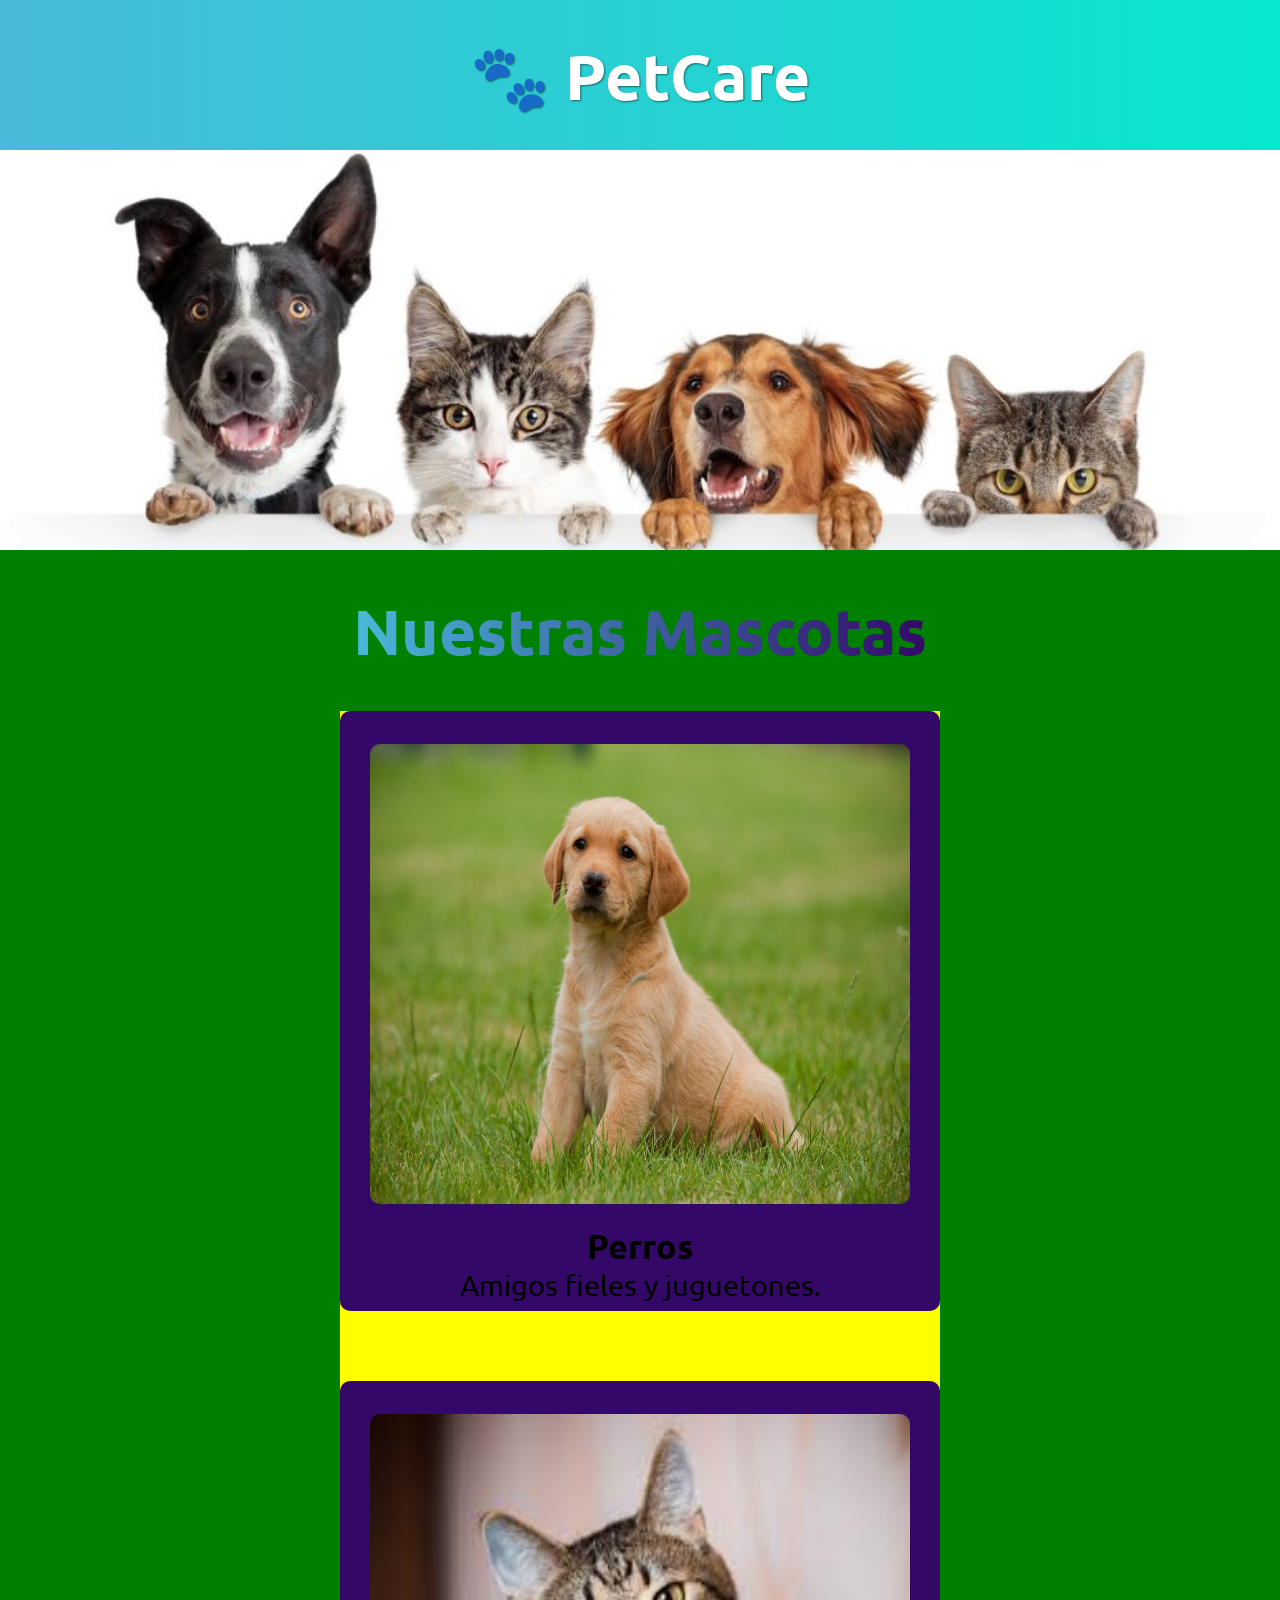
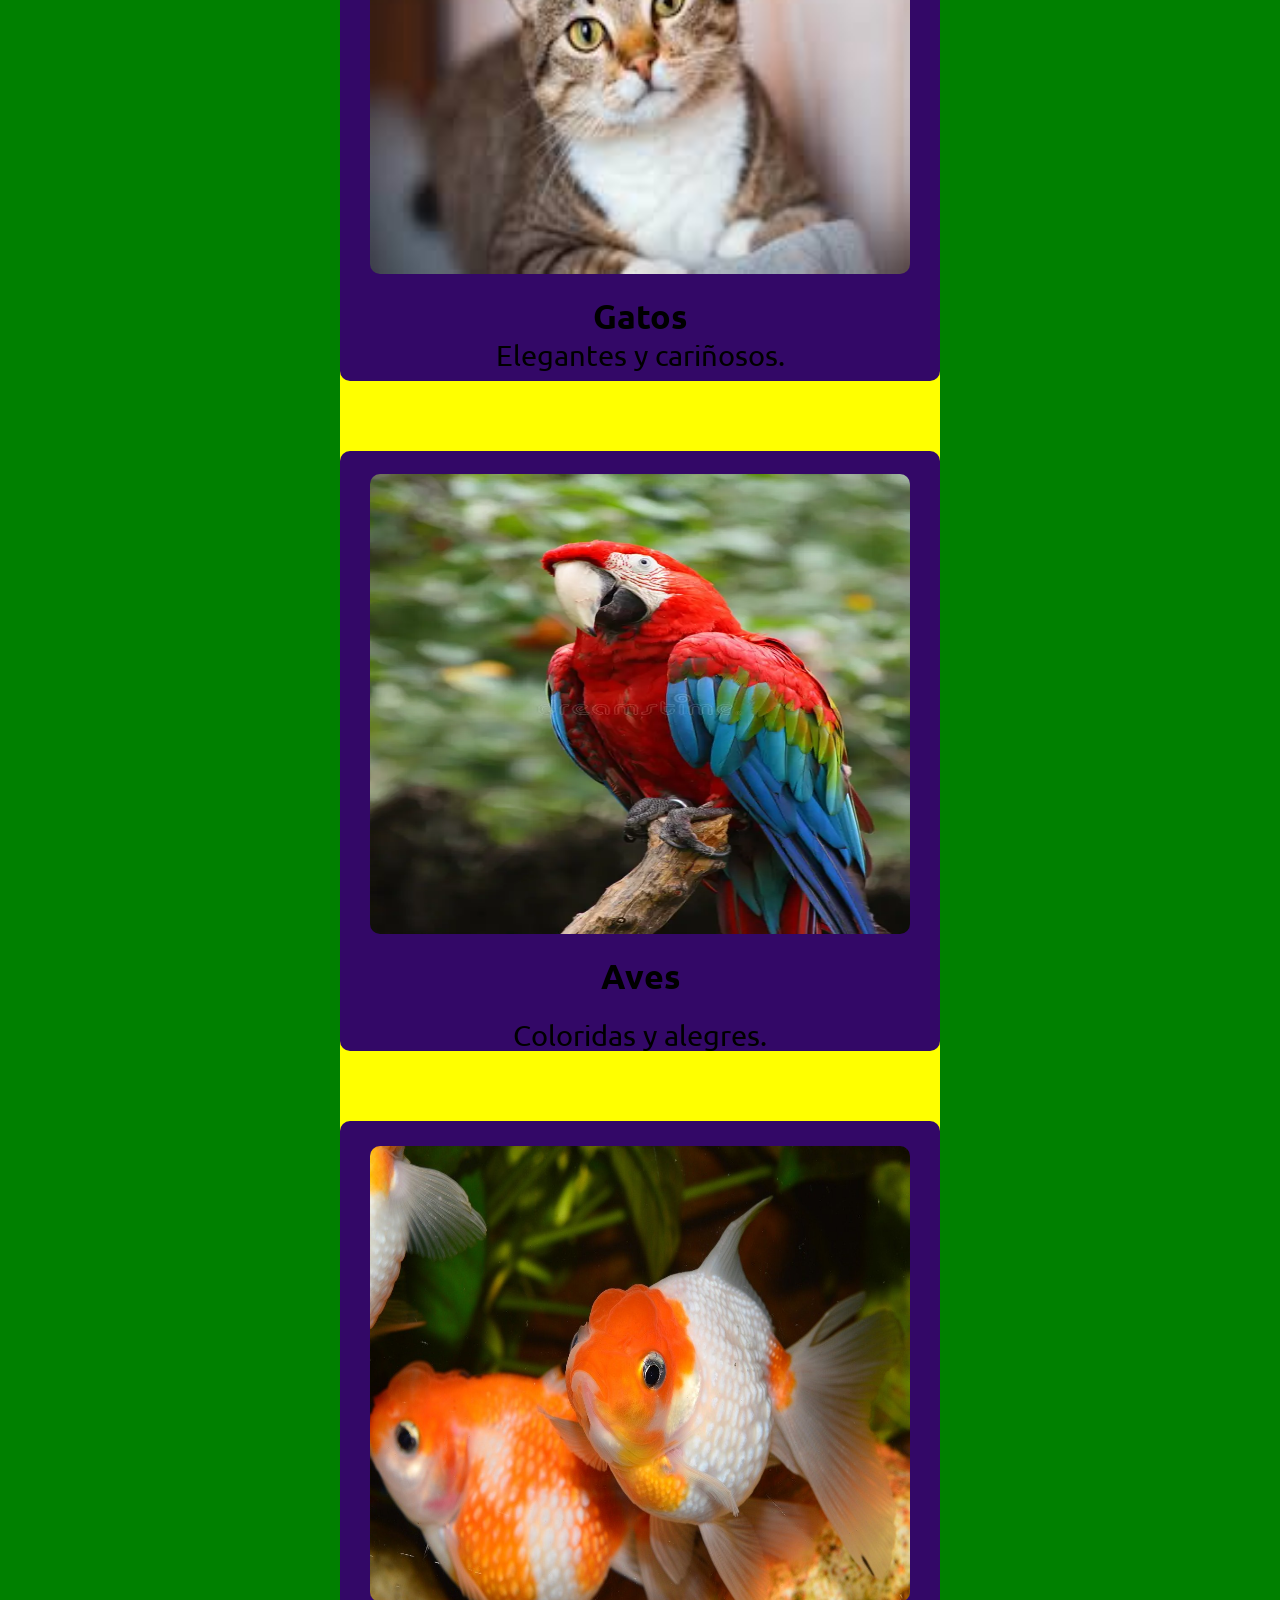
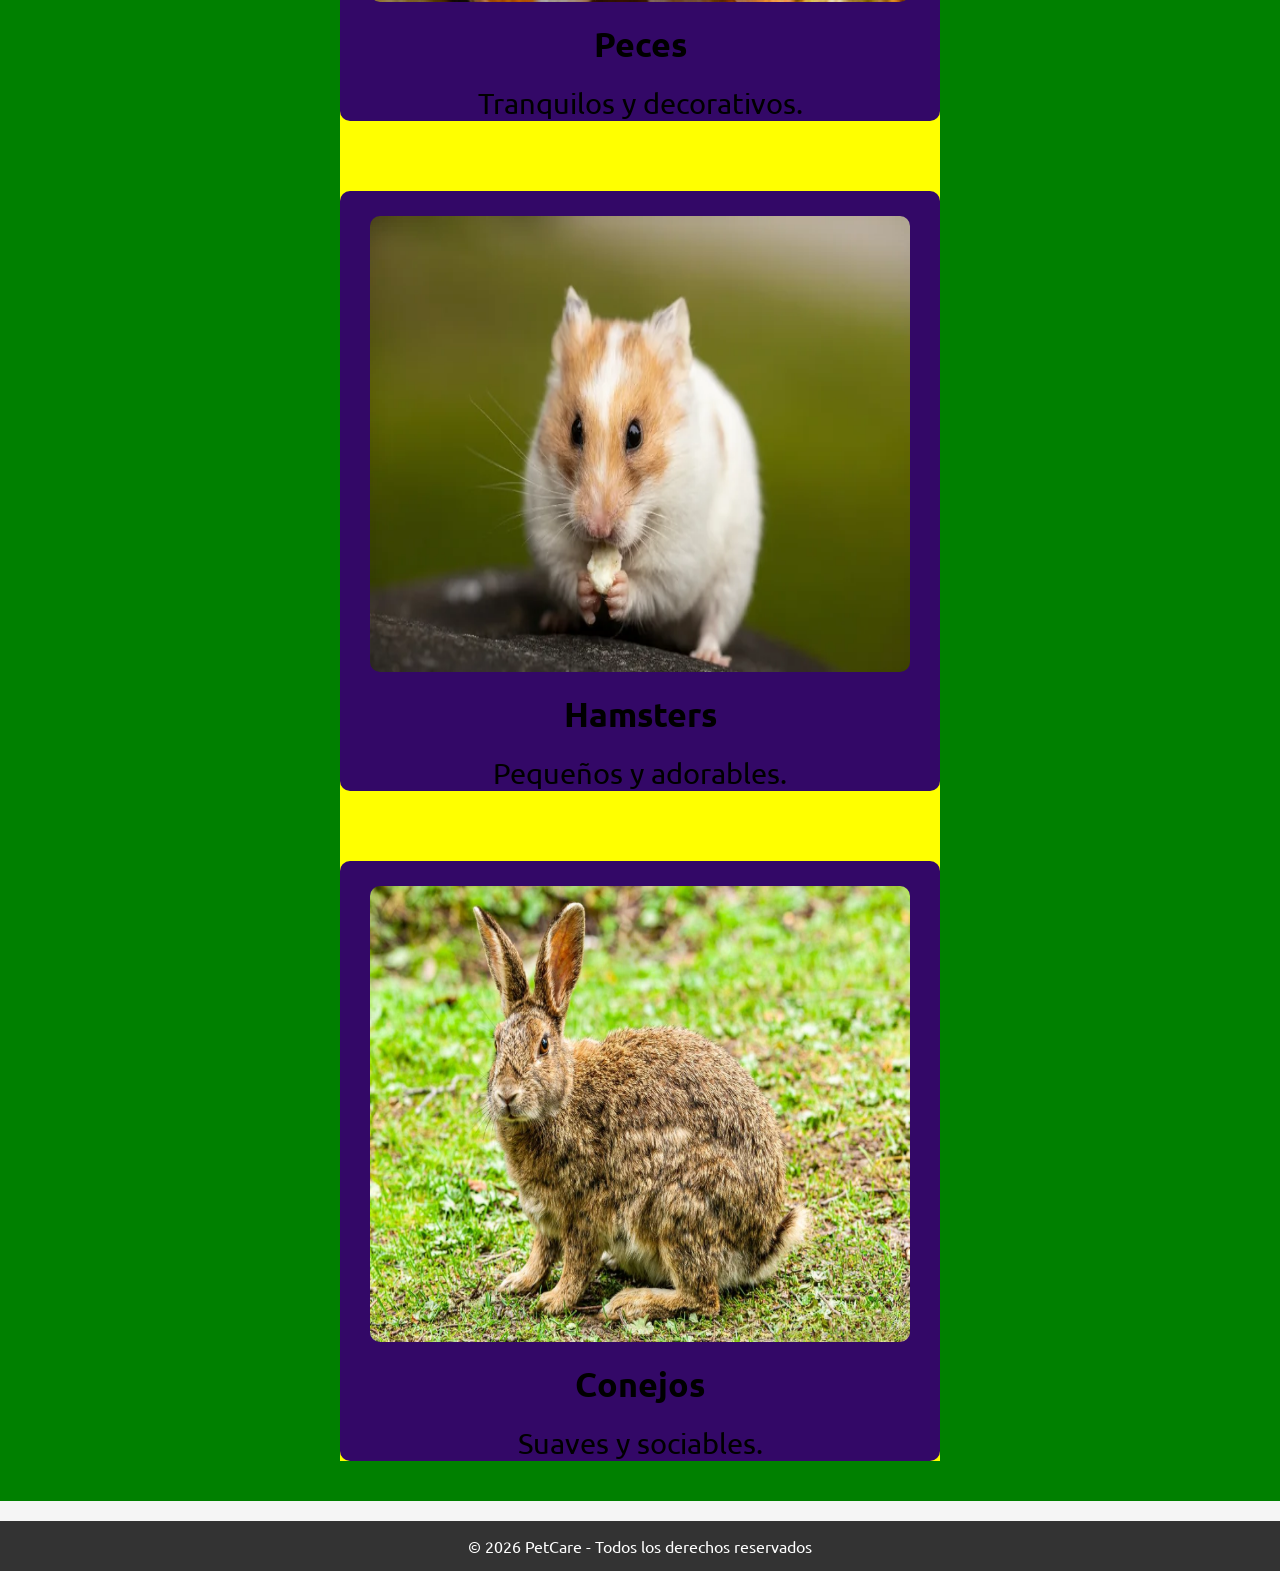
==== prueba.html @ f64a726e "portafolio" ====
<!DOCTYPE html>
<html lang="es">
<head>
    <meta charset="UTF-8">
    <title>PetCare</title>
    <link rel="stylesheet" href="hola.css">
</head>
<body>

    <header>
        <h1>🐾 PetCare</h1>
    </header>

    <section class="hero">
        <h2>Cuida a tu mejor amigo</h2>
        <p>Encuentra todo para tu mascota en un solo lugar</p>
    </section>

    <section class="pets">
        <h2>Nuestras Mascotas</h2>
        <div class="cards">

            <div class="card">
                <img src="/public/img/perro.webp" alt="Perro">
                <div class="info">
                    <h3>Perros</h3>
                    <article><p>Amigos fieles y juguetones.</p></article>
                </div>
            </div>

            <div class="card">
                <img src="/public/img/gato.webp" alt="Gato">
                <div class="info">
                    <h3>Gatos</h3>
                    <article><p>Elegantes y cariñosos.</p></article>
                </div>
            </div>

            <div class="card">
                <img src="/public/img/loro-rojo-y-verde.webp" alt="Ave">
                <h3>Aves</h3>
                <article><p>Coloridas y alegres.</p></article>
            </div>

            <div class="card">
                <img src="/public/img/goldfish.webp" alt="Pez">
                <h3>Peces</h3>
                <article><p>Tranquilos y decorativos.</p></article>
            </div>

            <div class="card">
                <img src="/public/img/pexels-sharon-snider-4520484-1.webp" alt="Hamster">
                <h3>Hamsters</h3>
                <article><p>Pequeños y adorables.</p></article>
            </div>

            <div class="card">
                <img src="/public/img/conejo.webp" alt="Conejo">
                <h3>Conejos</h3>
                <article><p>Suaves y sociables.</p></article>
            </div>

        </div>
    </section>

    <footer>
        <p>© 2026 PetCare - Todos los derechos reservados</p>
    </footer>

</body>
</html>
---- hola.css ----
@import url('https://fonts.googleapis.com/css2?family=Ubuntu:ital,wght@0,300;0,400;0,500;0,700;1,300;1,400;1,500;1,700&display=swap');


*{
    margin: 0;
    padding: 0;
    box-sizing: border-box;
    font-family: 'Ubuntu', sans-serif;
}

body {
    background: #f5f5f5;
}

/* HEADER */
header {
    background: linear-gradient(90deg, #49bad9, #06e8cd);
    color: white;
    text-shadow: 1px 1px 2px rgba(0,0,0,0.5);
    display: flex;
    justify-content: center;
    padding: 15px 30px;
    height: 150px;
    align-items: center;
    font-size: 2rem;
}

nav a {
    color: white;
    text-decoration: none;
}

nav{
    display: flex;
    align-items: center;
    gap: 10px;
    justify-content: space-around;
}


/* HERO */
.hero {
    background: url('/public/img/Portada-hogar.webp') center/cover no-repeat;
    background-size: auto 100%;
    color: white;
    text-align: center;
    padding: 80px 20px;
    height: 400px;
}

.hero button {
    margin-top: 10px;
    padding: 10px 20px;
    border: none;
    background: #ff914d;
    color: white;
    cursor: pointer;
}

/* PETS */
.pets {
    padding: 40px;
    text-align: center;
    display: flex;
    flex-direction: column;
    align-items: center;
    background-color: green;
}


.pets h2 {
    margin-bottom: 20px;
    font-size: 4rem;
    background: linear-gradient(to right, #49bad9, #330867);
    background-clip: text;
    -webkit-text-fill-color: transparent;
}

.cards {
    display: flex;
    justify-content: center;
    flex-direction: column;
    gap: 70px;
    margin-top: 20px;
    background-color: yellow;
}

.card {
    font-size: 1.8rem;
    background: rgb(193, 193, 193);
    display: flex;
    padding-top: 25px;
    flex-direction: column;
    justify-content: center;
    align-items: center;
    gap: 20px;
    border-radius: 10px;
    width: 600px;
    height: 600px;
    background-color: #330867;
}

.card img {
    width: 90%;
    height: 80%;
    border-radius: 10px;
}

/* FOOTER */
footer {
    background: #333;
    color: white;
    text-align: center;
    padding: 15px;
    margin-top: 20px;
}
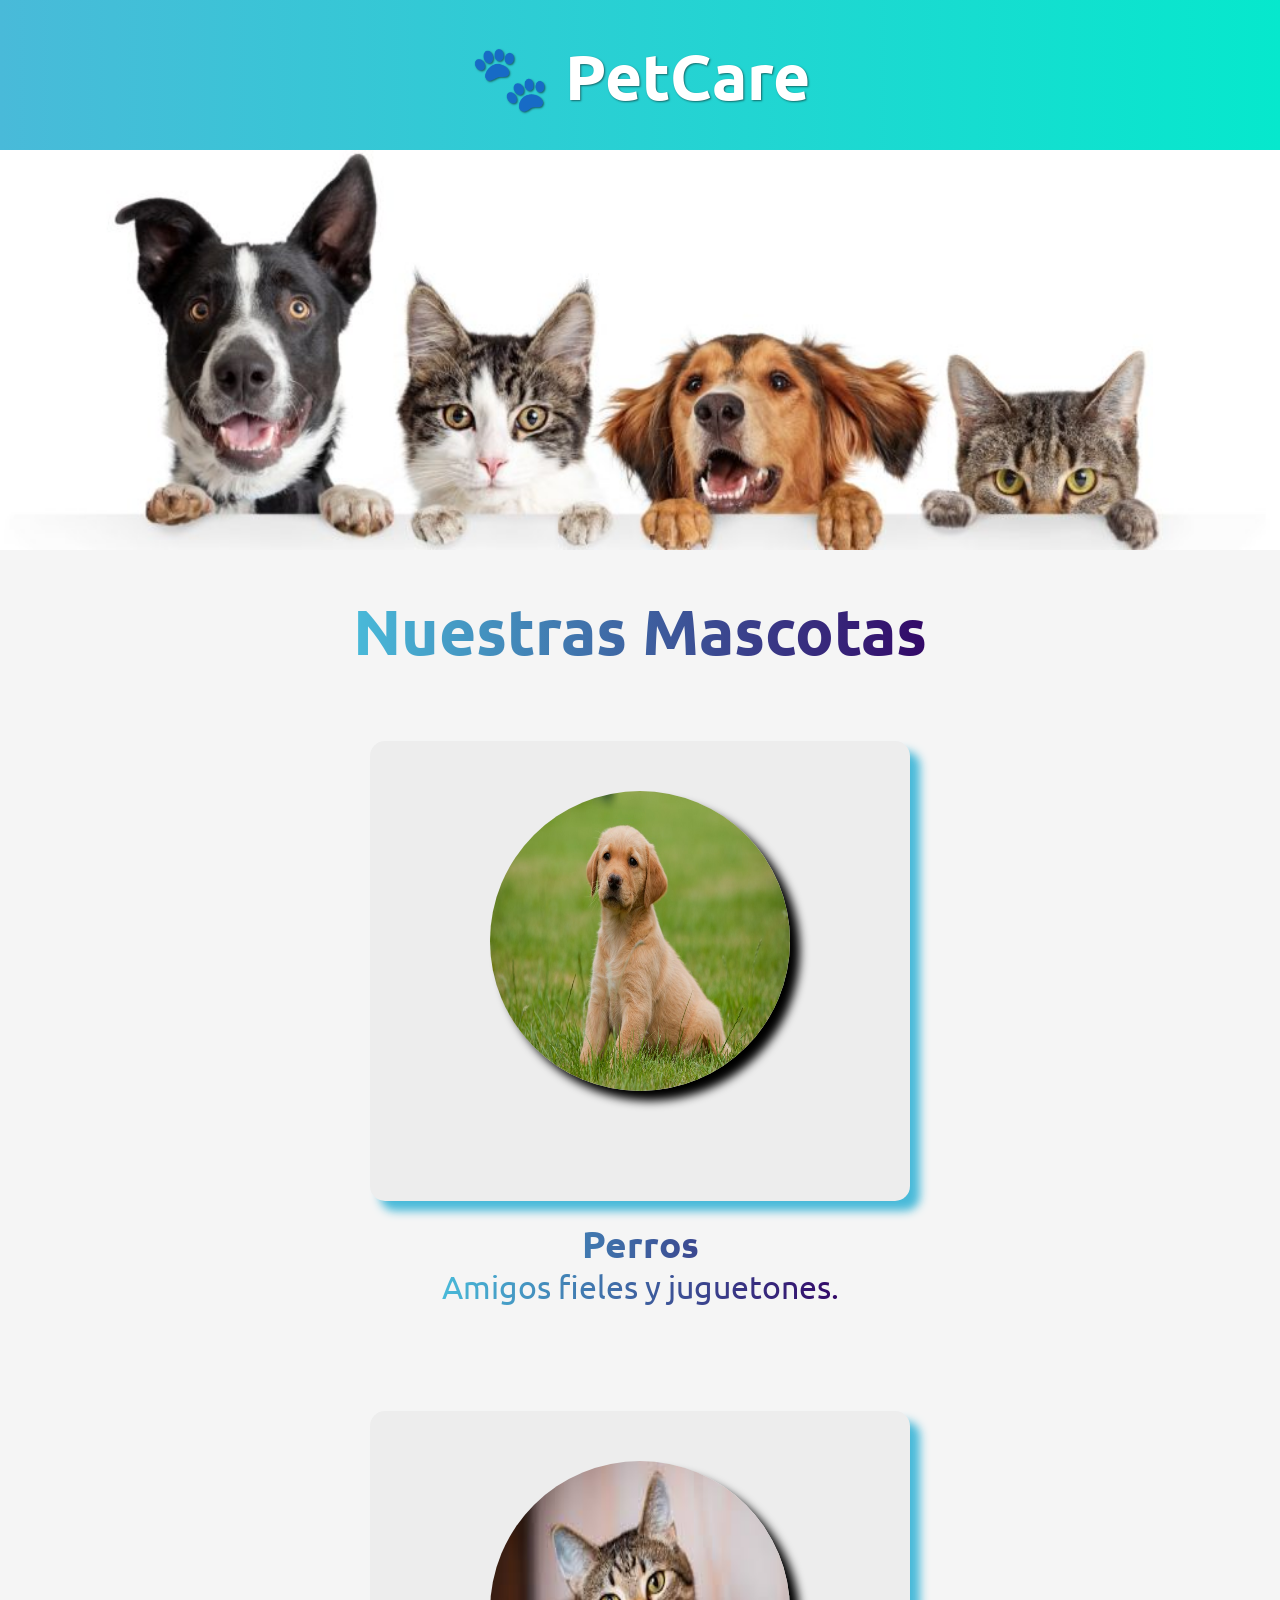
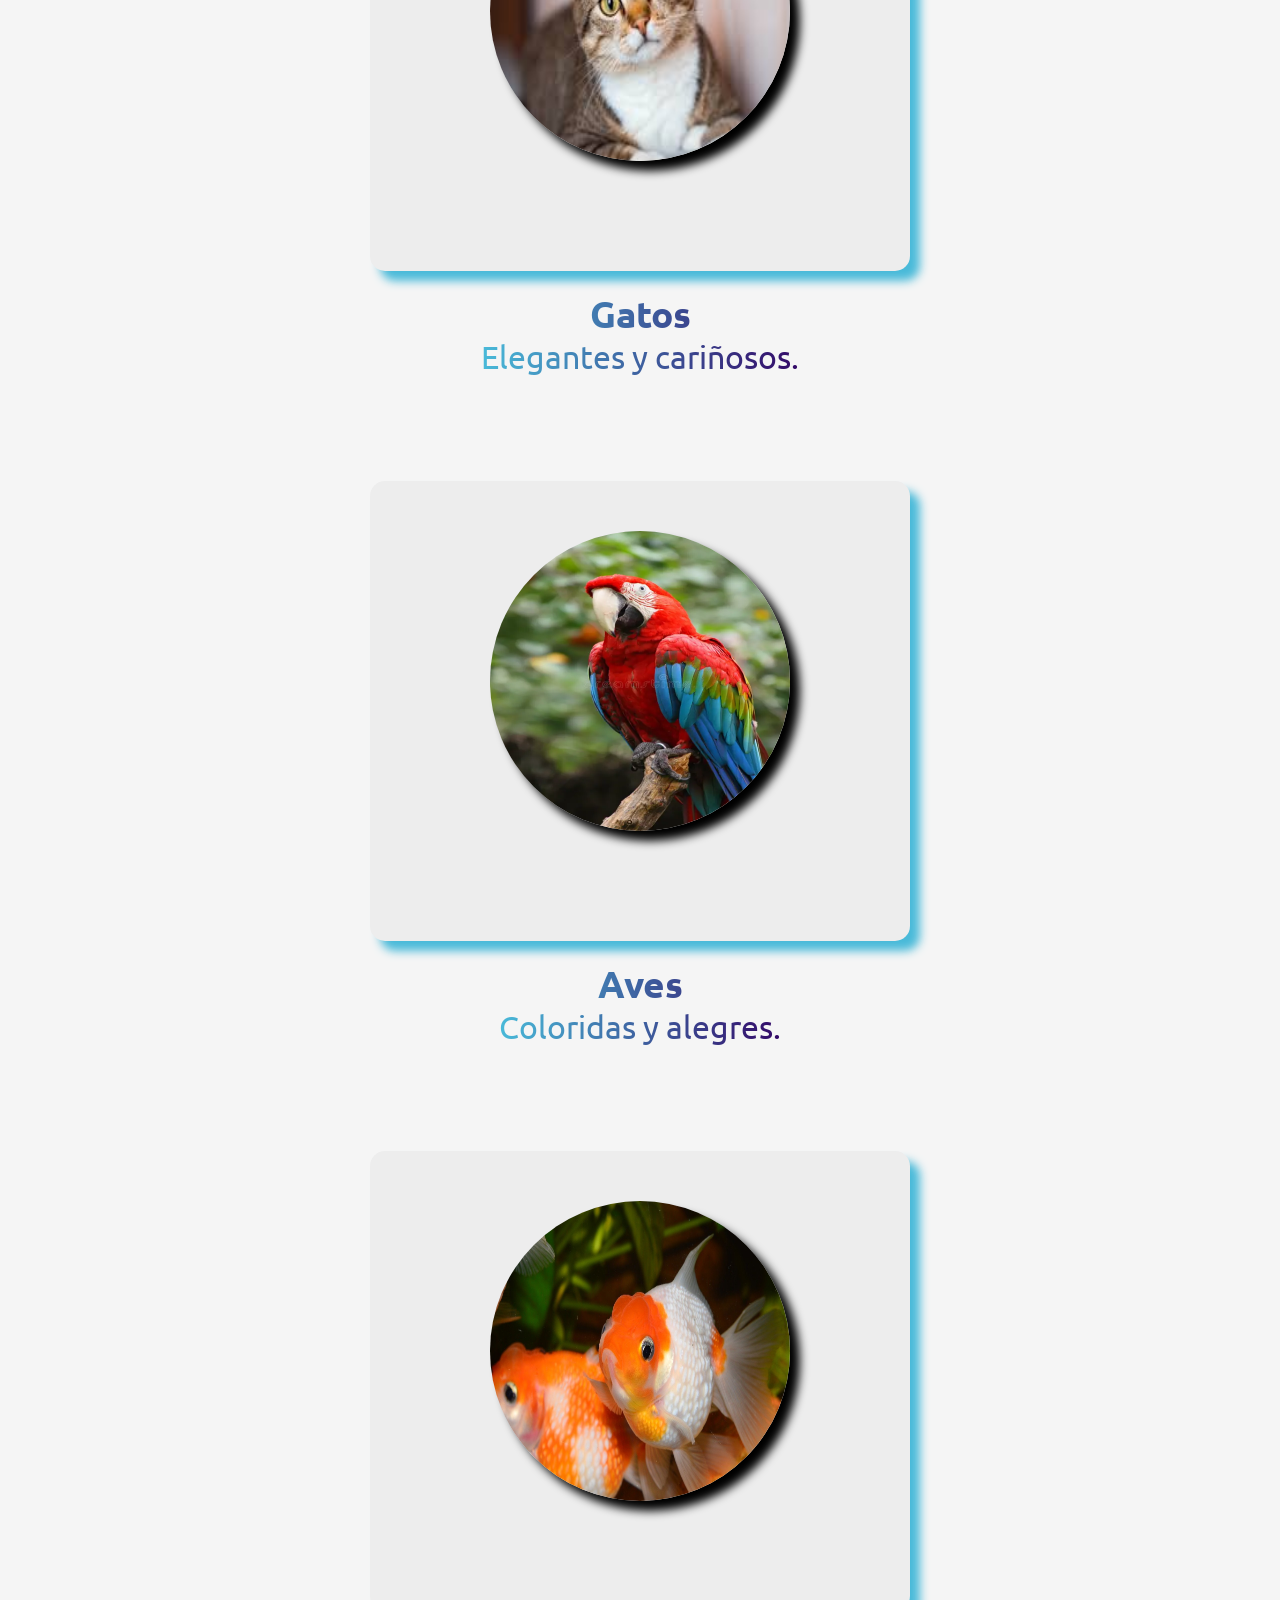
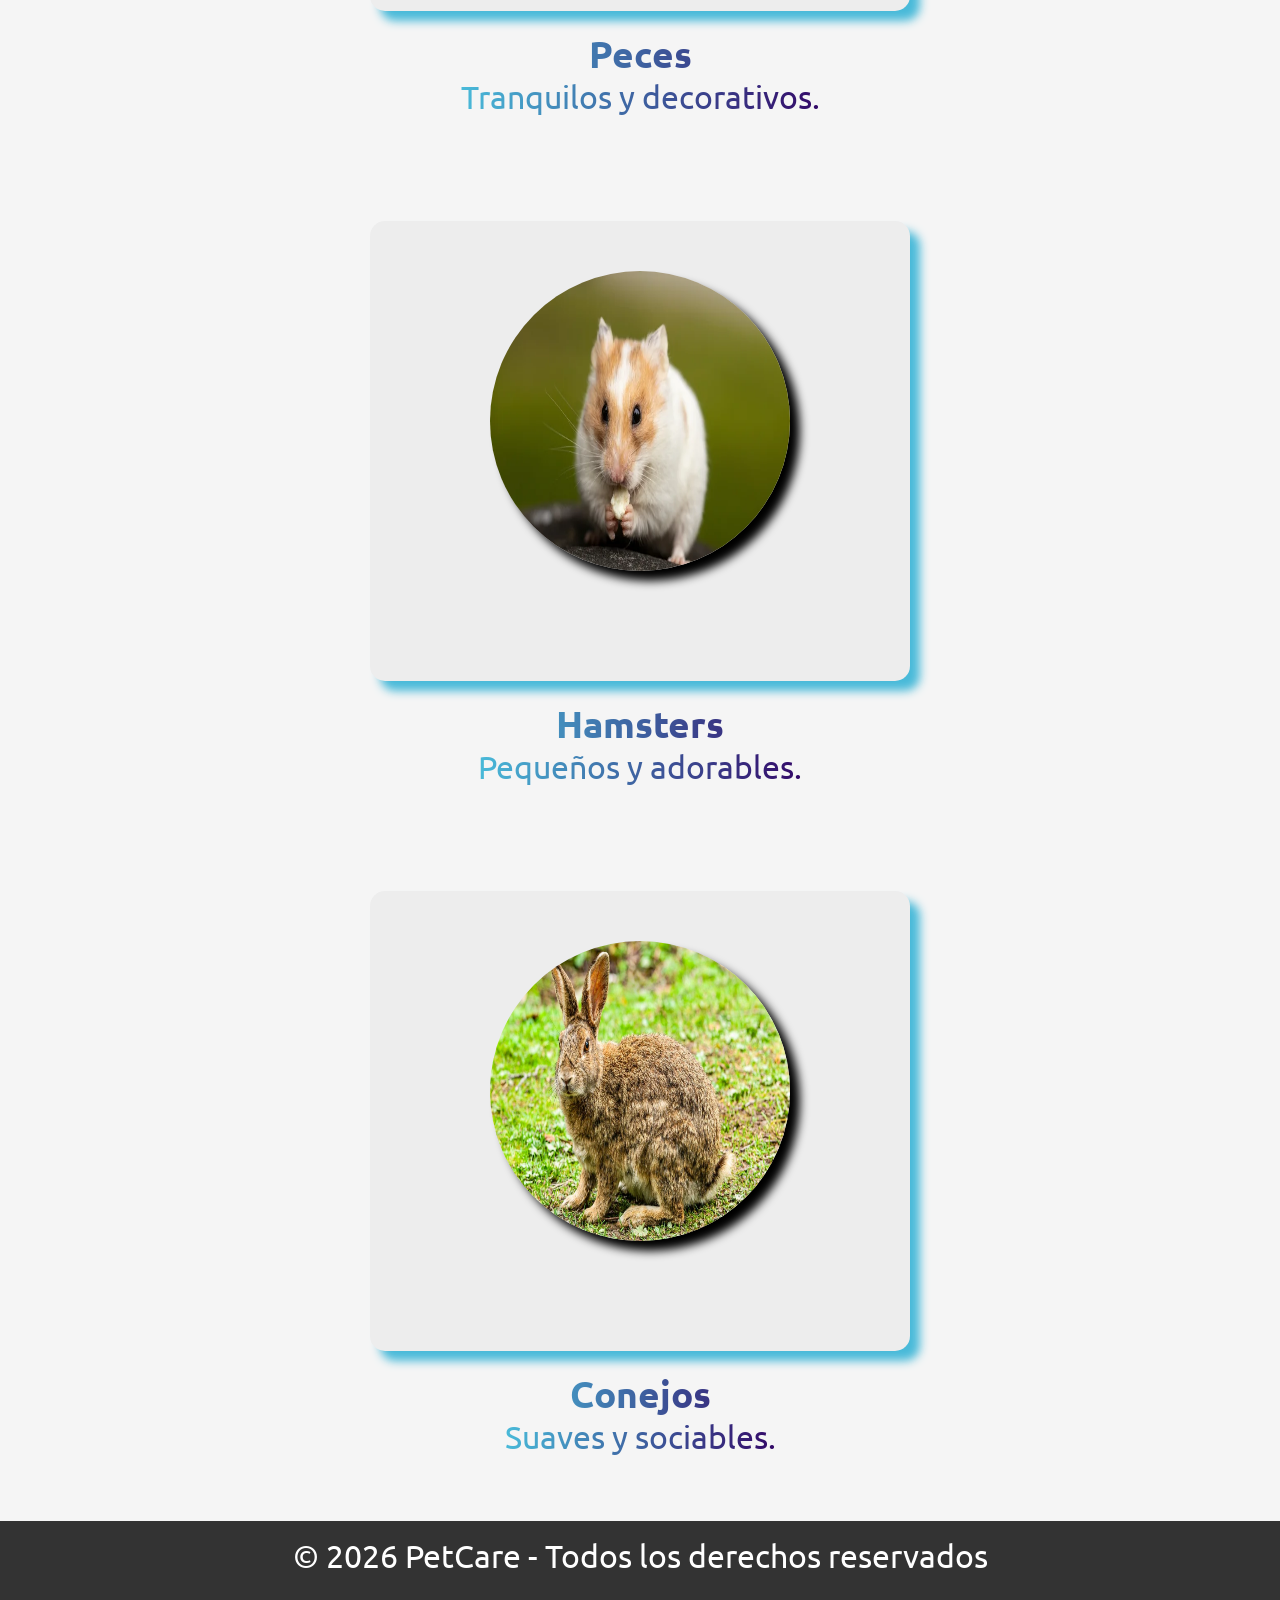
==== commit a10cd4e1: "mascotas" ====
--- a/prueba.html
+++ b/prueba.html
@@ -21,7 +21,9 @@
         <div class="cards">
 
             <div class="card">
-                <img src="/public/img/perro.webp" alt="Perro">
+                <div class="img">
+                    <img src="/public/img/perro.webp" alt="Perro">
+                </div>
                 <div class="info">
                     <h3>Perros</h3>
                     <article><p>Amigos fieles y juguetones.</p></article>
@@ -29,7 +31,9 @@
             </div>
 
             <div class="card">
-                <img src="/public/img/gato.webp" alt="Gato">
+                <div class="img">
+                    <img src="/public/img/gato.webp" alt="Gato">
+                </div>
                 <div class="info">
                     <h3>Gatos</h3>
                     <article><p>Elegantes y cariñosos.</p></article>
@@ -37,27 +41,43 @@
             </div>
 
             <div class="card">
-                <img src="/public/img/loro-rojo-y-verde.webp" alt="Ave">
-                <h3>Aves</h3>
-                <article><p>Coloridas y alegres.</p></article>
+                <div class="img">
+                    <img src="/public/img/loro-rojo-y-verde.webp" alt="Ave">
+                </div>
+                <div class="info">
+                    <h3>Aves</h3>
+                    <article><p>Coloridas y alegres.</p></article>
+                </div>
             </div>
 
             <div class="card">
-                <img src="/public/img/goldfish.webp" alt="Pez">
-                <h3>Peces</h3>
-                <article><p>Tranquilos y decorativos.</p></article>
+                <div class="img">
+                    <img src="/public/img/goldfish.webp" alt="Pez">
+                </div>
+                <div class="info">
+                    <h3>Peces</h3>
+                    <article><p>Tranquilos y decorativos.</p></article>
+                </div>
             </div>
 
             <div class="card">
-                <img src="/public/img/pexels-sharon-snider-4520484-1.webp" alt="Hamster">
-                <h3>Hamsters</h3>
-                <article><p>Pequeños y adorables.</p></article>
+                <div class="img">
+                    <img src="/public/img/pexels-sharon-snider-4520484-1.webp" alt="Hamster">
+                </div>
+                <div class="info">
+                    <h3>Hamsters</h3>
+                    <article><p>Pequeños y adorables.</p></article>
+                </div>
             </div>
 
             <div class="card">
-                <img src="/public/img/conejo.webp" alt="Conejo">
-                <h3>Conejos</h3>
-                <article><p>Suaves y sociables.</p></article>
+                <div class="img">
+                    <img src="/public/img/conejo.webp" alt="Conejo">
+                </div>
+                <div class="info">
+                    <h3>Conejos</h3>
+                    <article><p>Suaves y sociables.</p></article>
+                </div>
             </div>
 
         </div>
--- a/hola.css
+++ b/hola.css
@@ -1,5 +1,4 @@
 @import url('https://fonts.googleapis.com/css2?family=Ubuntu:ital,wght@0,300;0,400;0,500;0,700;1,300;1,400;1,500;1,700&display=swap');
-
 
 *{
     margin: 0;
@@ -12,7 +11,6 @@
     background: #f5f5f5;
 }
 
-/* HEADER */
 header {
     background: linear-gradient(90deg, #49bad9, #06e8cd);
     color: white;
@@ -37,8 +35,6 @@
     justify-content: space-around;
 }
 
-
-/* HERO */
 .hero {
     background: url('/public/img/Portada-hogar.webp') center/cover no-repeat;
     background-size: auto 100%;
@@ -57,14 +53,12 @@
     cursor: pointer;
 }
 
-/* PETS */
 .pets {
     padding: 40px;
     text-align: center;
     display: flex;
     flex-direction: column;
     align-items: center;
-    background-color: green;
 }
 
 
@@ -82,12 +76,10 @@
     flex-direction: column;
     gap: 70px;
     margin-top: 20px;
-    background-color: yellow;
 }
 
 .card {
     font-size: 1.8rem;
-    background: rgb(193, 193, 193);
     display: flex;
     padding-top: 25px;
     flex-direction: column;
@@ -97,20 +89,38 @@
     border-radius: 10px;
     width: 600px;
     height: 600px;
-    background-color: #330867;
 }
 
-.card img {
+.img{
+    background-color: #ededed;
+    border-radius: 15px;
+    box-shadow: 10px 10px 10px #49bad9;
     width: 90%;
     height: 80%;
-    border-radius: 10px;
+    padding-top: 50px;
+    padding-bottom: 20px;
 }
 
-/* FOOTER */
-footer {
+.img img{
+    border-radius: 50%;
+    box-shadow: 10px 10px 10px;
+    width: 300px;
+    height: 300px;
+}
+
+.info{
+    font-size: 2rem;
+    background: linear-gradient(to right, #49bad9, #330867);
+    background-clip: text;
+    -webkit-text-fill-color: transparent;
+}
+
+footer{
     background: #333;
     color: white;
     text-align: center;
     padding: 15px;
     margin-top: 20px;
+    height: 100px;
+    font-size: 2rem;
 }
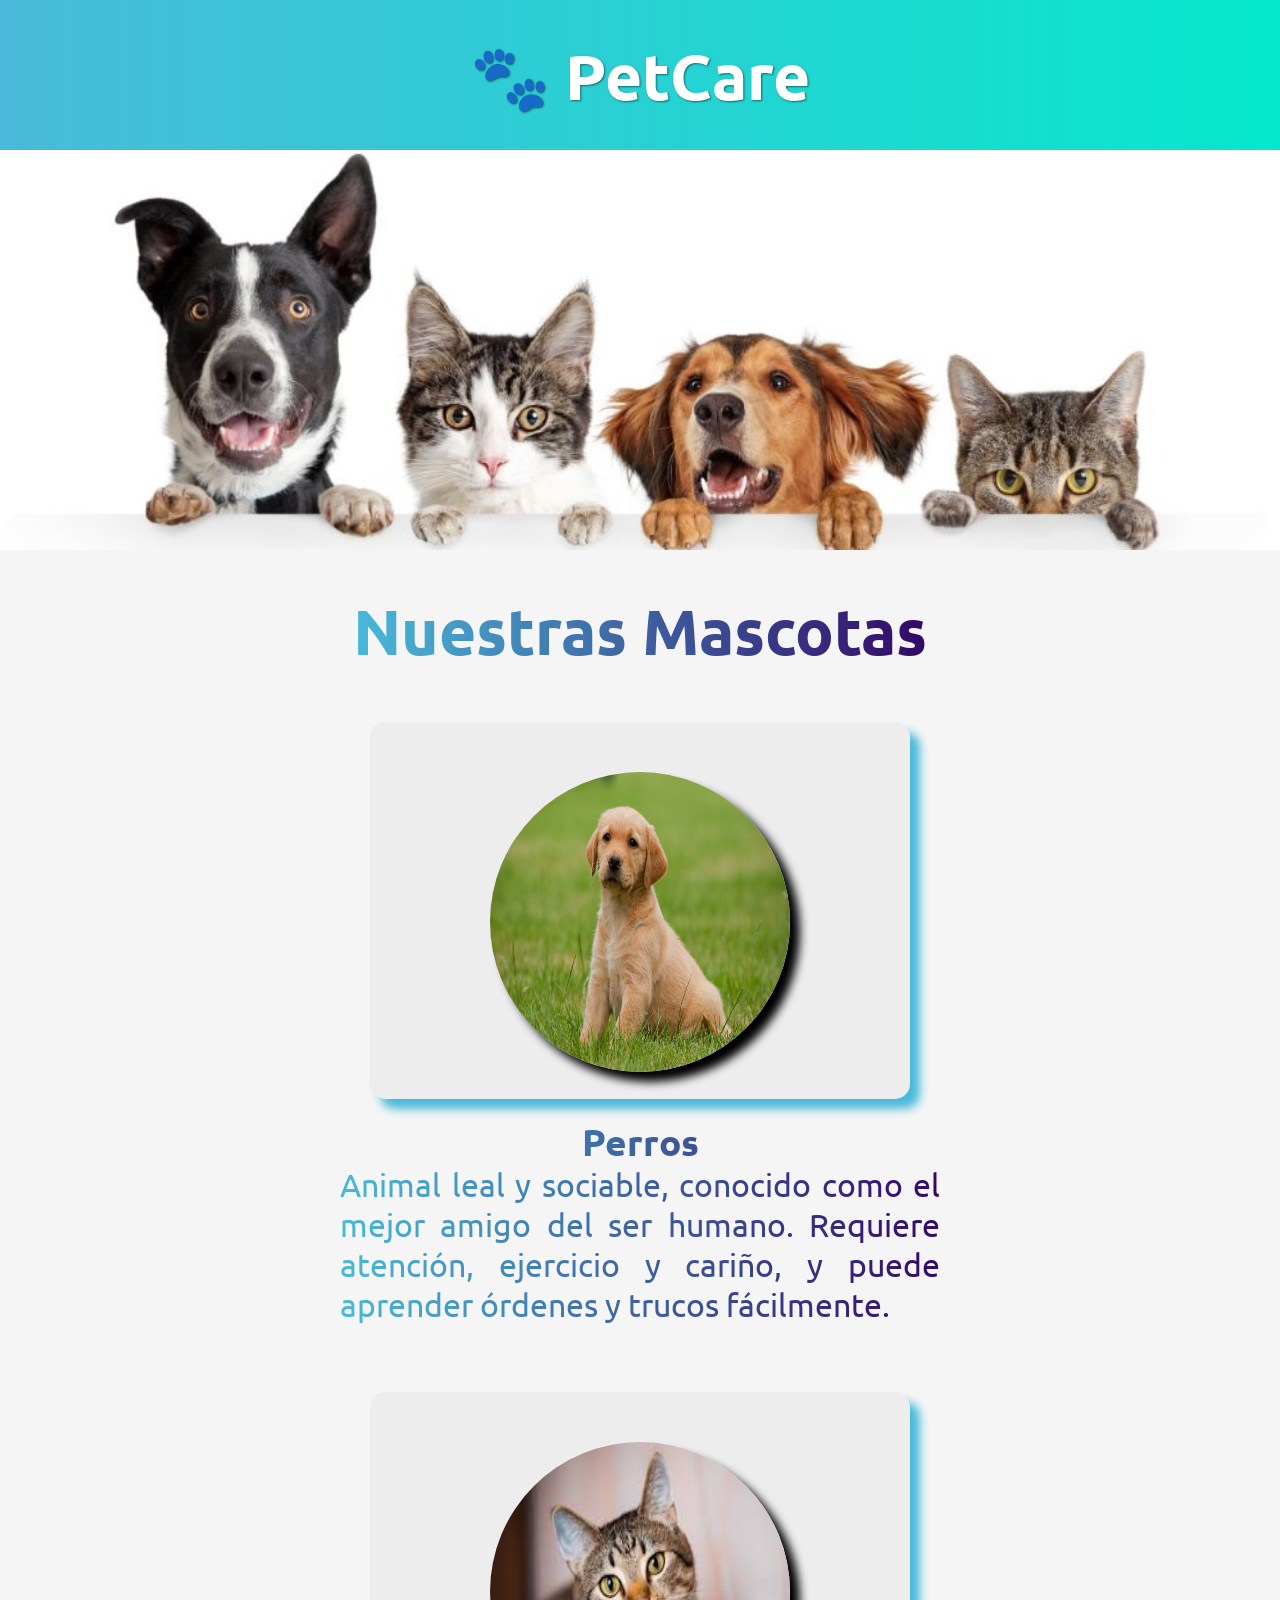
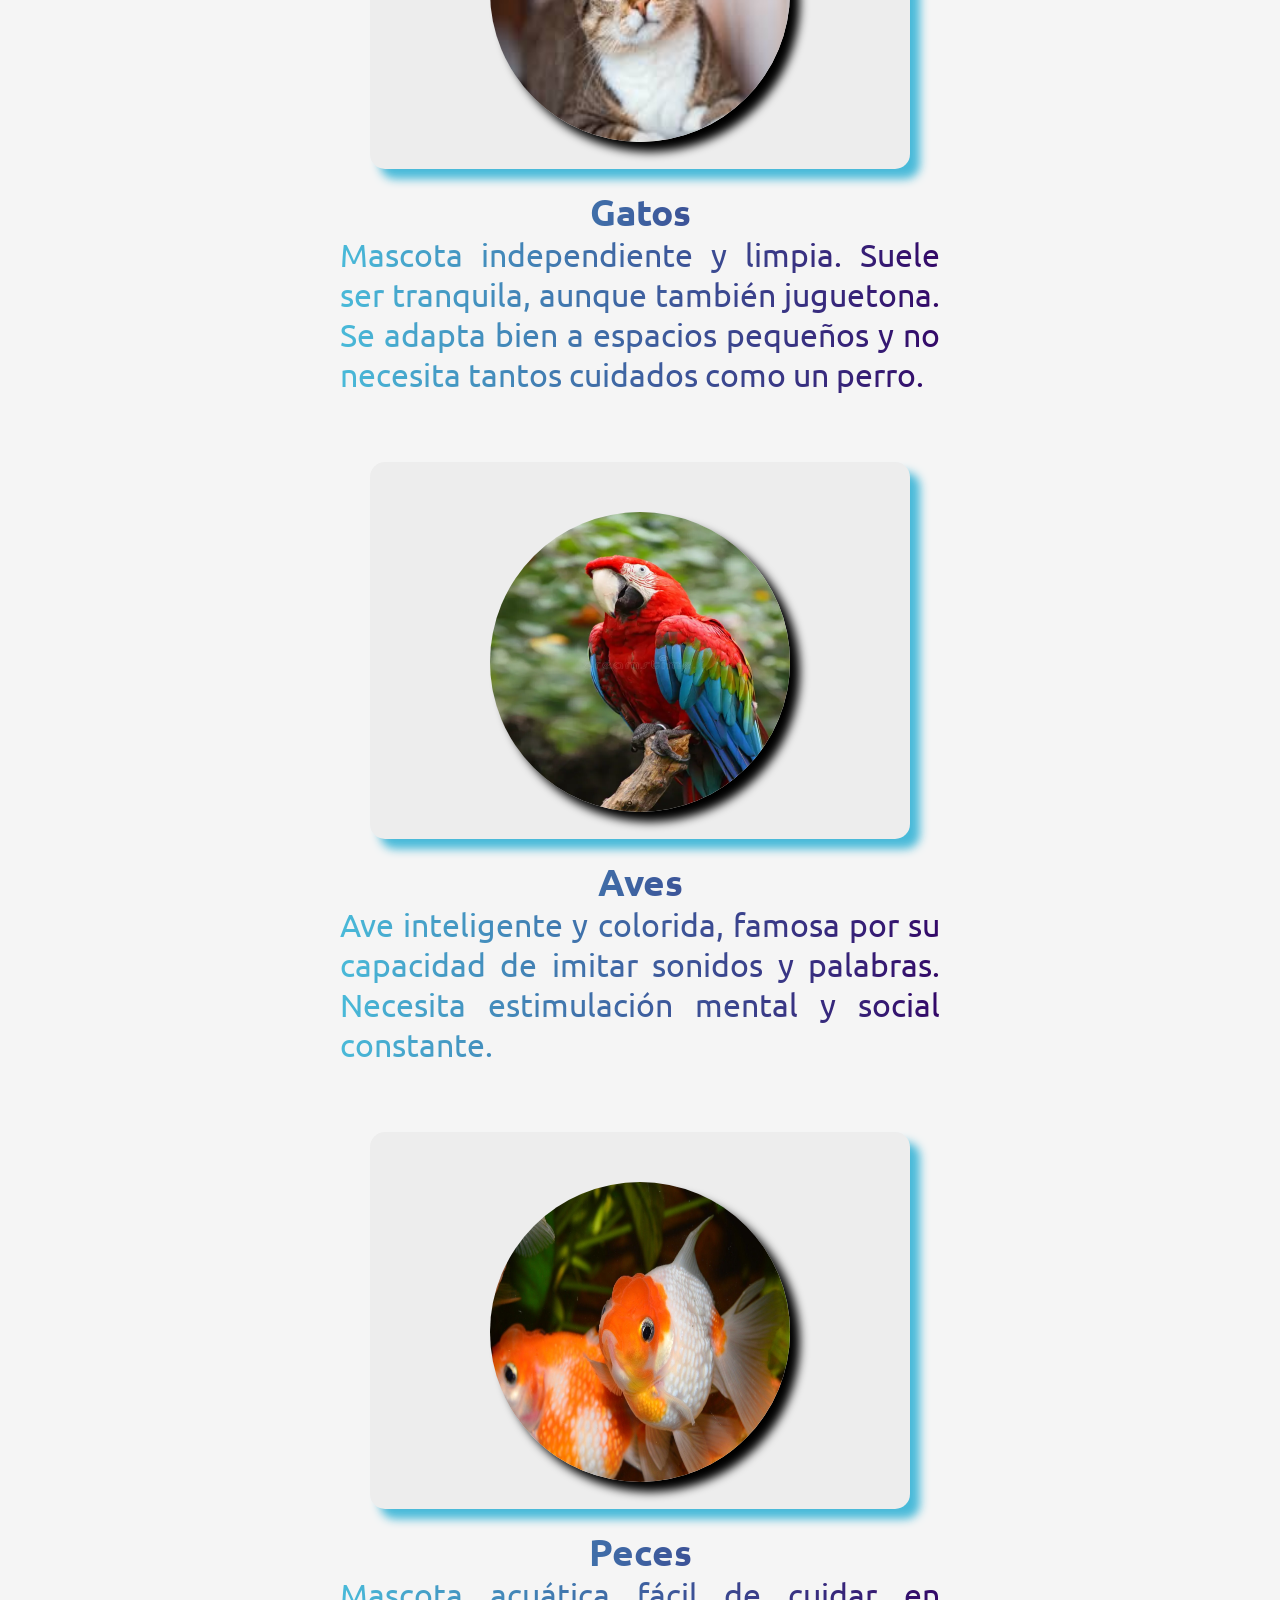
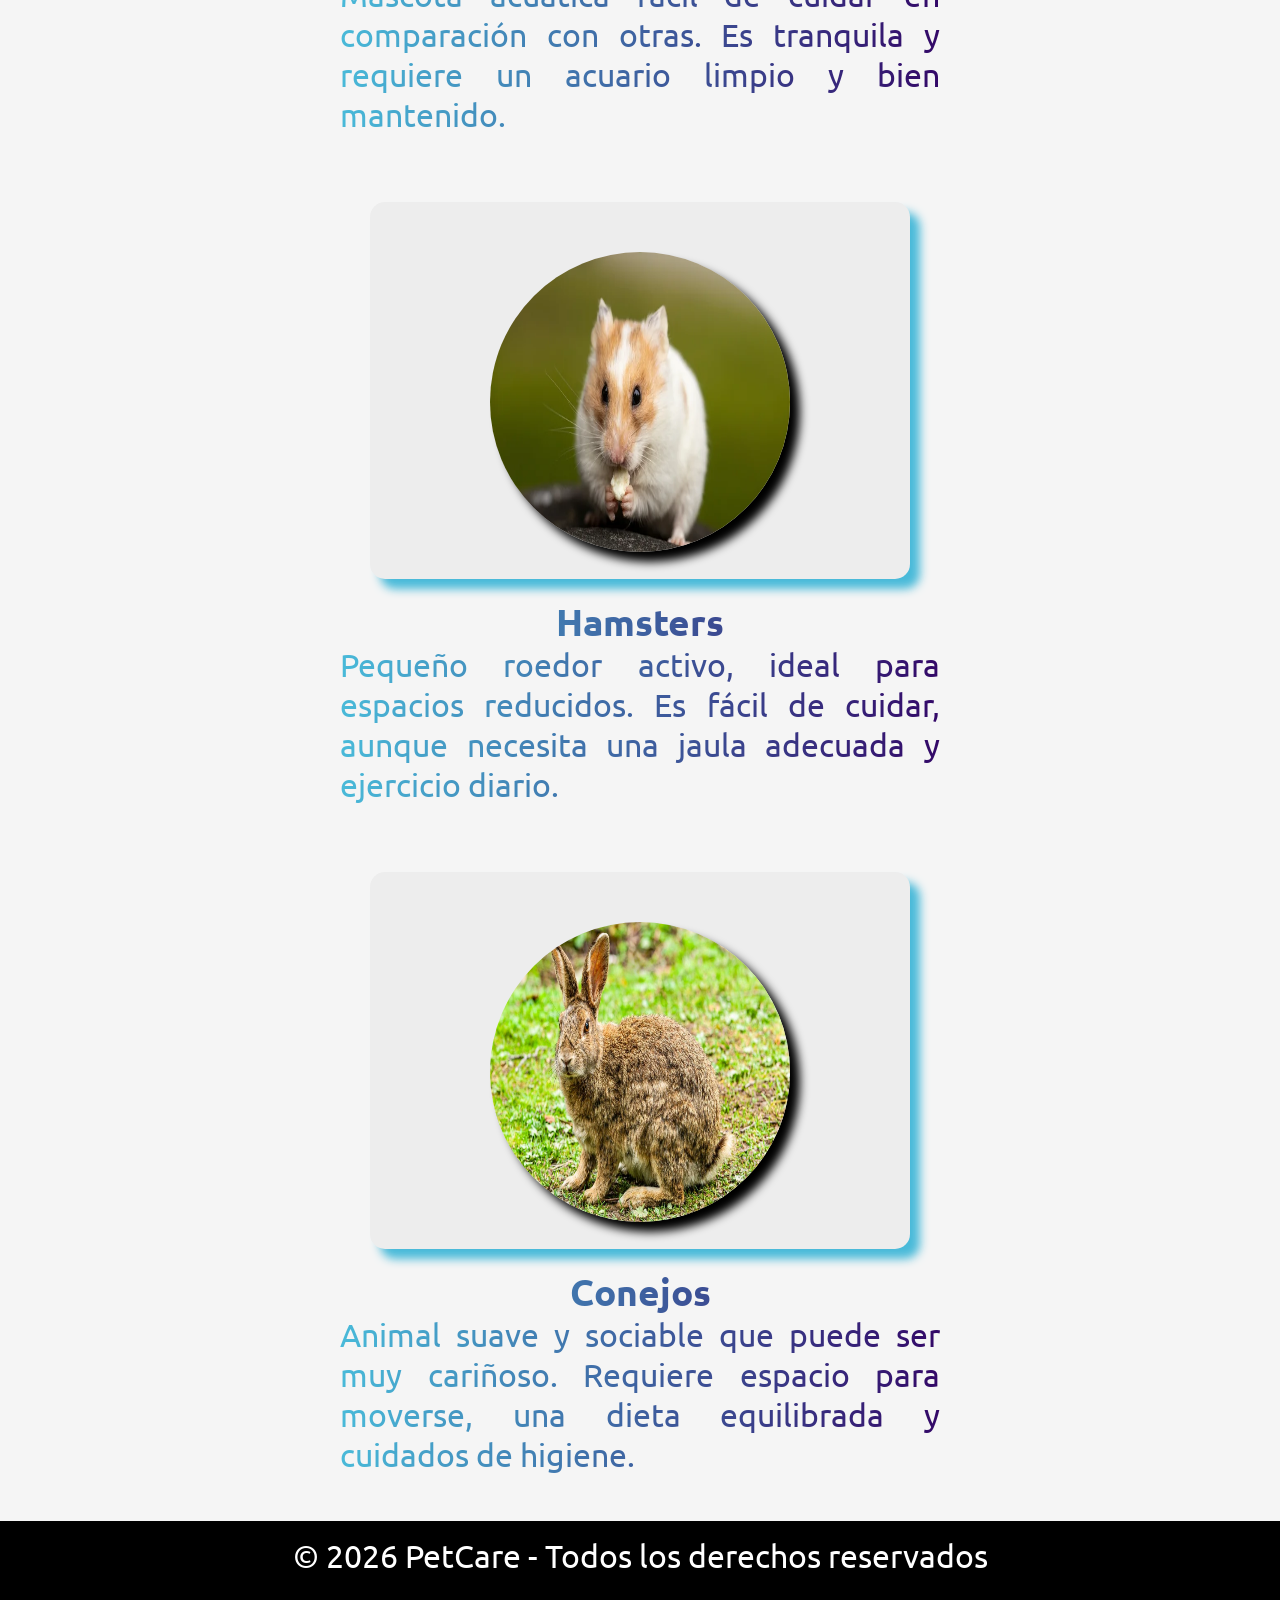
==== commit 97617dd1: "refactor: mejore las media query" ====
--- a/prueba.html
+++ b/prueba.html
@@ -26,7 +26,7 @@
                 </div>
                 <div class="info">
                     <h3>Perros</h3>
-                    <article><p>Amigos fieles y juguetones.</p></article>
+                    <article><p>Animal leal y sociable, conocido como el mejor amigo del ser humano. Requiere atención, ejercicio y cariño, y puede aprender órdenes y trucos fácilmente.</p></article>
                 </div>
             </div>
 
@@ -36,7 +36,7 @@
                 </div>
                 <div class="info">
                     <h3>Gatos</h3>
-                    <article><p>Elegantes y cariñosos.</p></article>
+                    <article><p>Mascota independiente y limpia. Suele ser tranquila, aunque también juguetona. Se adapta bien a espacios pequeños y no necesita tantos cuidados como un perro.</p></article>
                 </div>
             </div>
 
@@ -46,7 +46,7 @@
                 </div>
                 <div class="info">
                     <h3>Aves</h3>
-                    <article><p>Coloridas y alegres.</p></article>
+                    <article><p>Ave inteligente y colorida, famosa por su capacidad de imitar sonidos y palabras. Necesita estimulación mental y social constante.</p></article>
                 </div>
             </div>
 
@@ -56,7 +56,7 @@
                 </div>
                 <div class="info">
                     <h3>Peces</h3>
-                    <article><p>Tranquilos y decorativos.</p></article>
+                    <article><p>Mascota acuática fácil de cuidar en comparación con otras. Es tranquila y requiere un acuario limpio y bien mantenido.</p></article>
                 </div>
             </div>
 
@@ -66,7 +66,7 @@
                 </div>
                 <div class="info">
                     <h3>Hamsters</h3>
-                    <article><p>Pequeños y adorables.</p></article>
+                    <article><p>Pequeño roedor activo, ideal para espacios reducidos. Es fácil de cuidar, aunque necesita una jaula adecuada y ejercicio diario.</p></article>
                 </div>
             </div>
 
@@ -76,7 +76,9 @@
                 </div>
                 <div class="info">
                     <h3>Conejos</h3>
-                    <article><p>Suaves y sociables.</p></article>
+                    <article><p>Animal suave y sociable que puede ser muy cariñoso. Requiere espacio para moverse, una dieta equilibrada y cuidados de higiene.
+
+</p></article>
                 </div>
             </div>
 
--- a/hola.css
+++ b/hola.css
@@ -109,14 +109,20 @@
 }
 
 .info{
+    display: flex;
+    flex-direction: column;
     font-size: 2rem;
     background: linear-gradient(to right, #49bad9, #330867);
     background-clip: text;
     -webkit-text-fill-color: transparent;
+    text-align: justify;
+}
+.info h3{
+    align-self: center;
 }
 
 footer{
-    background: #333;
+    background: black;
     color: white;
     text-align: center;
     padding: 15px;
